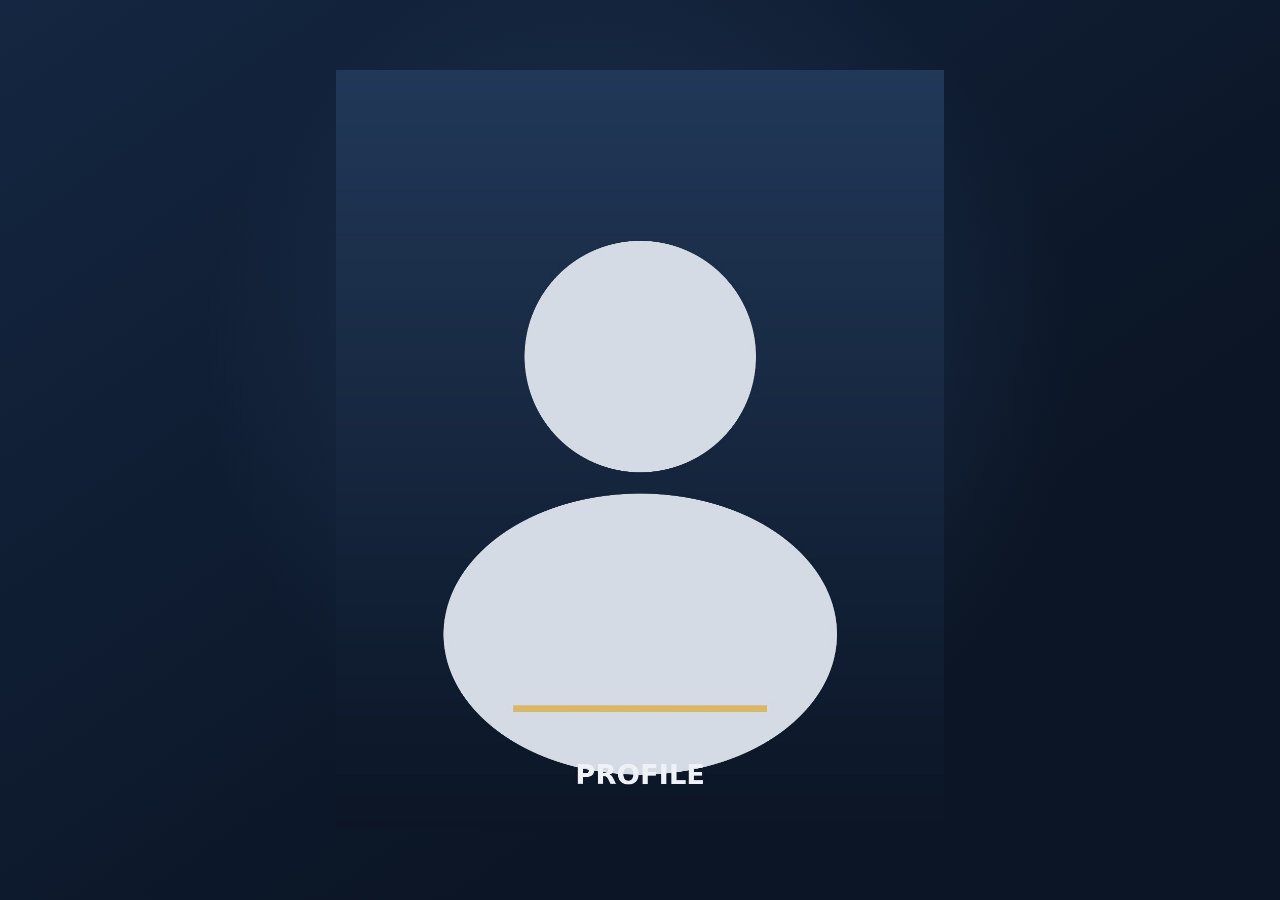
==== index.html @ e7e8032f "Create static employee profile signature page" ====
<!doctype html>
<html lang="id">
  <head>
    <meta charset="utf-8">
    <meta name="viewport" content="width=device-width, initial-scale=1, viewport-fit=cover">
    <meta name="theme-color" content="#0b1525">
    <meta name="description" content="Profil karyawan dan tanda tangan digital.">
    <title>Profil Karyawan</title>
    <link rel="preload" as="image" href="assets/profile.jpg" type="image/jpeg">
    <link rel="preload" as="image" href="assets/signature.png" type="image/png">
    <link rel="icon" type="image/svg+xml" href="data:image/svg+xml,%3Csvg xmlns='http://www.w3.org/2000/svg' viewBox='0 0 64 64'%3E%3Crect width='64' height='64' rx='16' fill='%230b1525'/%3E%3Ccircle cx='32' cy='23' r='10' fill='%23d9b765'/%3E%3Cpath d='M14 54c2-12 9-18 18-18s16 6 18 18' fill='%23d9b765'/%3E%3C/svg%3E">
    <style>
      :root {
        color-scheme: dark;
        --page-bg: #0b1525;
        --page-bg-soft: #142641;
        --accent: #d9b765;
        --text: #f5f7fb;
        --muted: #b9c3d2;
        --transition-duration: 760ms;
      }

      *,
      *::before,
      *::after {
        box-sizing: border-box;
      }

      html,
      body {
        width: 100%;
        height: 100%;
        margin: 0;
        overflow: hidden;
        overscroll-behavior: none;
        background: var(--page-bg);
      }

      body {
        min-height: 100vh;
        min-height: 100dvh;
        font-family: Inter, ui-sans-serif, system-ui, -apple-system, BlinkMacSystemFont, "Segoe UI", sans-serif;
        color: var(--text);
        -webkit-tap-highlight-color: transparent;
      }

      .viewer {
        position: relative;
        display: grid;
        width: 100%;
        height: 100vh;
        height: 100dvh;
        place-items: center;
        overflow: hidden;
        isolation: isolate;
        cursor: pointer;
        touch-action: manipulation;
        user-select: none;
        -webkit-user-select: none;
      }

      .viewer::before {
        position: absolute;
        z-index: -1;
        inset: 0;
        background:
          radial-gradient(circle at 50% 40%, rgb(47 73 110 / 52%), transparent 52%),
          linear-gradient(145deg, var(--page-bg-soft), var(--page-bg) 68%);
        content: "";
      }

      .viewer:focus-visible {
        outline: 3px solid var(--accent);
        outline-offset: -6px;
      }

      .image-frame {
        position: absolute;
        inset: max(1.25rem, env(safe-area-inset-top)) max(1.25rem, env(safe-area-inset-right))
          max(1.25rem, env(safe-area-inset-bottom)) max(1.25rem, env(safe-area-inset-left));
        display: grid;
        place-items: center;
      }

      .visual {
        display: block;
        width: min(92vw, 960px);
        height: min(86vh, 760px);
        height: min(86dvh, 760px);
        max-width: 100%;
        max-height: 100%;
        object-fit: contain;
        opacity: 0;
        pointer-events: none;
        transform: scale(1.025);
        transition:
          opacity var(--transition-duration) ease,
          transform var(--transition-duration) cubic-bezier(0.22, 1, 0.36, 1);
        -webkit-user-drag: none;
      }

      .profile {
        opacity: 1;
        transform: scale(1);
      }

      .viewer.is-signature .profile,
      .viewer.has-error .profile {
        opacity: 0;
        transform: scale(0.965);
      }

      .viewer.is-signature .signature {
        opacity: 1;
        transform: scale(1);
      }

      .fallback {
        position: absolute;
        width: min(88vw, 32rem);
        padding: 1.25rem 1.5rem;
        border: 1px solid rgb(255 255 255 / 14%);
        border-radius: 1rem;
        background: rgb(7 16 29 / 72%);
        box-shadow: 0 1.5rem 4rem rgb(0 0 0 / 24%);
        color: var(--muted);
        font-size: 1rem;
        line-height: 1.6;
        text-align: center;
        opacity: 0;
        pointer-events: none;
        transform: translateY(0.5rem);
        transition:
          opacity 300ms ease,
          transform 300ms ease;
        backdrop-filter: blur(12px);
      }

      .viewer.has-error .fallback {
        opacity: 1;
        transform: translateY(0);
      }

      @media (orientation: landscape) and (max-height: 520px) {
        .image-frame {
          inset: max(0.75rem, env(safe-area-inset-top)) max(1rem, env(safe-area-inset-right))
            max(0.75rem, env(safe-area-inset-bottom)) max(1rem, env(safe-area-inset-left));
        }

        .visual {
          width: min(88vw, 960px);
          height: min(90dvh, 560px);
        }
      }

      @media (prefers-reduced-motion: reduce) {
        :root {
          --transition-duration: 1ms;
        }

        .visual,
        .fallback {
          transform: none !important;
          transition-property: opacity;
        }
      }
    </style>
  </head>
  <body>
    <main
      class="viewer"
      id="viewer"
      role="button"
      tabindex="0"
      aria-label="Tampilkan gambar nama dan tanda tangan"
      aria-live="polite"
    >
      <div class="image-frame" aria-hidden="false">
        <img
          class="visual profile"
          id="profileImage"
          src="assets/profile.jpg"
          alt="Foto profil karyawan"
          draggable="false"
          decoding="async"
        >
      </div>

      <div class="image-frame" aria-hidden="true" id="signatureFrame">
        <img
          class="visual signature"
          id="signatureImage"
          src="assets/signature.png"
          alt="Nama dan tanda tangan karyawan"
          draggable="false"
          decoding="async"
        >
      </div>

      <p class="fallback" id="fallback" role="status" hidden>
        Gambar tidak dapat dimuat. Silakan periksa kembali file di folder assets.
      </p>
    </main>

    <script>
      (() => {
        "use strict";

        const HOLD_DURATION = 2500;
        const viewer = document.getElementById("viewer");
        const profileImage = document.getElementById("profileImage");
        const signatureImage = document.getElementById("signatureImage");
        const signatureFrame = document.getElementById("signatureFrame");
        const fallback = document.getElementById("fallback");
        let transitionStarted = false;
        let automaticTransition;

        const waitForImage = (image) => {
          if (image.complete) {
            return image.naturalWidth > 0
              ? Promise.resolve()
              : Promise.reject(new Error("Image failed to load"));
          }

          return new Promise((resolve, reject) => {
            image.addEventListener("load", resolve, { once: true });
            image.addEventListener(
              "error",
              () => reject(new Error("Image failed to load")),
              { once: true }
            );
          });
        };

        const signatureReady = waitForImage(signatureImage);

        const showFallback = () => {
          if (transitionStarted) return;
          transitionStarted = true;
          window.clearTimeout(automaticTransition);
          fallback.hidden = false;
          viewer.classList.add("has-error");
          viewer.removeAttribute("role");
          viewer.removeAttribute("tabindex");
          viewer.removeAttribute("aria-label");
        };

        const showSignature = () => {
          if (transitionStarted) return;
          transitionStarted = true;
          window.clearTimeout(automaticTransition);
          signatureFrame.setAttribute("aria-hidden", "false");
          profileImage.setAttribute("aria-hidden", "true");
          viewer.classList.add("is-signature");
          viewer.removeAttribute("role");
          viewer.removeAttribute("tabindex");
          viewer.removeAttribute("aria-label");
        };

        const requestSignature = () => {
          if (transitionStarted) return;
          window.clearTimeout(automaticTransition);
          signatureReady.then(showSignature).catch(showFallback);
        };

        automaticTransition = window.setTimeout(requestSignature, HOLD_DURATION);

        viewer.addEventListener("click", requestSignature);
        viewer.addEventListener("keydown", (event) => {
          if (event.key === "Enter" || event.key === " ") {
            event.preventDefault();
            requestSignature();
          }
        });

        waitForImage(profileImage).catch(showFallback);
      })();
    </script>
  </body>
</html>
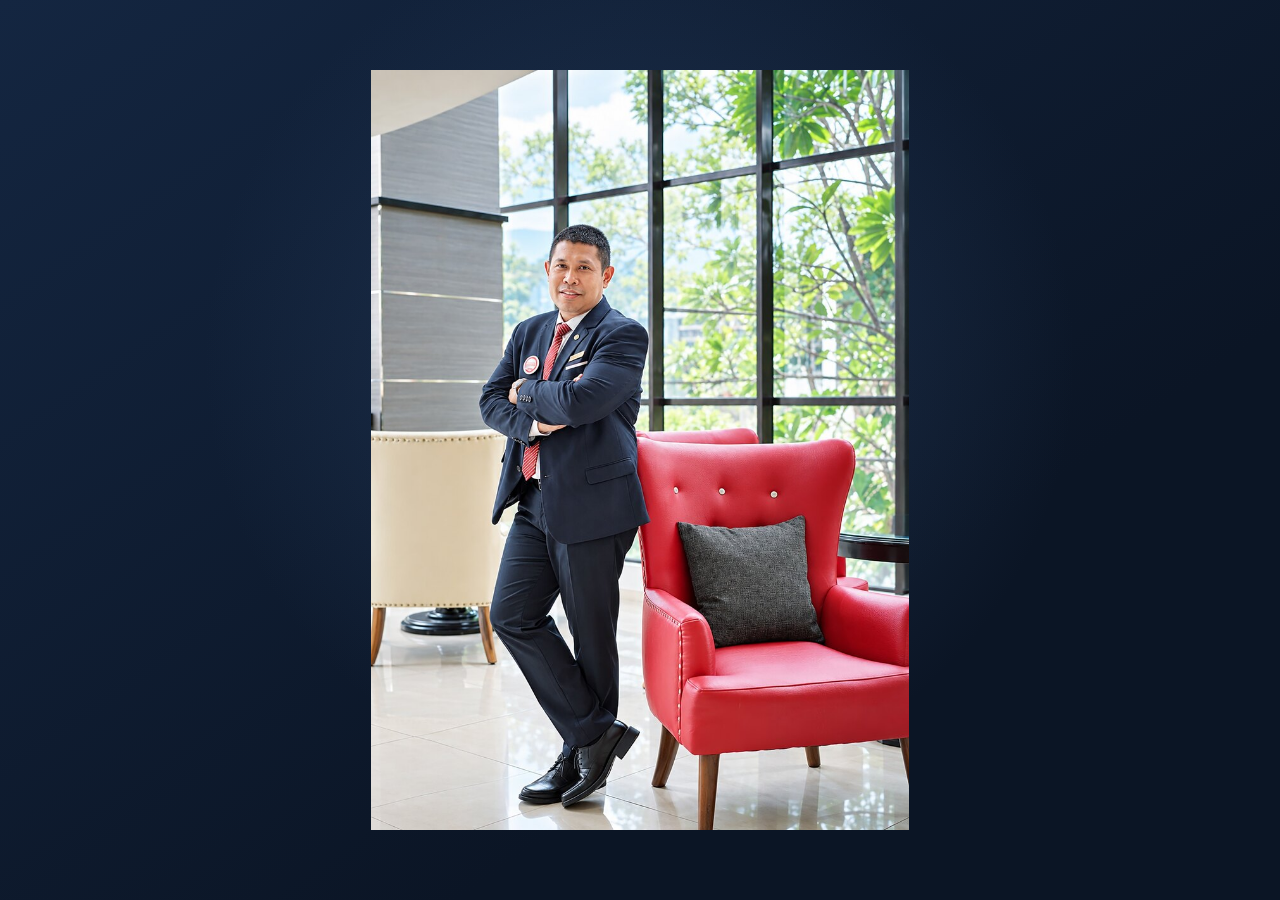
==== commit 9f4d1237: "Add employee profile, signature, and company branding" ====
--- a/index.html
+++ b/index.html
@@ -8,6 +8,7 @@
     <title>Profil Karyawan</title>
     <link rel="preload" as="image" href="assets/profile.jpg" type="image/jpeg">
     <link rel="preload" as="image" href="assets/signature.png" type="image/png">
+    <link rel="preload" as="image" href="assets/logo.jpg" type="image/jpeg">
     <link rel="icon" type="image/svg+xml" href="data:image/svg+xml,%3Csvg xmlns='http://www.w3.org/2000/svg' viewBox='0 0 64 64'%3E%3Crect width='64' height='64' rx='16' fill='%230b1525'/%3E%3Ccircle cx='32' cy='23' r='10' fill='%23d9b765'/%3E%3Cpath d='M14 54c2-12 9-18 18-18s16 6 18 18' fill='%23d9b765'/%3E%3C/svg%3E">
     <style>
       :root {
@@ -17,6 +18,8 @@
         --accent: #d9b765;
         --text: #f5f7fb;
         --muted: #b9c3d2;
+        --paper: #ffffff;
+        --ink: #16243a;
         --transition-duration: 760ms;
       }
 
@@ -67,6 +70,11 @@
           radial-gradient(circle at 50% 40%, rgb(47 73 110 / 52%), transparent 52%),
           linear-gradient(145deg, var(--page-bg-soft), var(--page-bg) 68%);
         content: "";
+        transition: opacity var(--transition-duration) ease;
+      }
+
+      .viewer.is-signature::before {
+        opacity: 0.78;
       }
 
       .viewer:focus-visible {
@@ -82,7 +90,7 @@
         place-items: center;
       }
 
-      .visual {
+      .profile {
         display: block;
         width: min(92vw, 960px);
         height: min(86vh, 760px);
@@ -90,29 +98,103 @@
         max-width: 100%;
         max-height: 100%;
         object-fit: contain;
+        opacity: 1;
+        pointer-events: none;
+        transform: scale(1);
+        transition:
+          opacity var(--transition-duration) ease,
+          transform var(--transition-duration) cubic-bezier(0.22, 1, 0.36, 1);
+        -webkit-user-drag: none;
+      }
+
+      .viewer.is-signature .profile,
+      .viewer.has-error .profile {
+        opacity: 0;
+        transform: scale(0.965);
+      }
+
+      .signature-card {
+        display: grid;
+        grid-template-columns: minmax(0, 1fr) minmax(0, 1.05fr);
+        gap: clamp(0.8rem, 3.5vw, 3.25rem);
+        align-items: center;
+        width: min(92vw, 1080px);
+        max-width: 100%;
+        max-height: 100%;
+        padding: clamp(1rem, 4vw, 3.25rem);
+        overflow: hidden;
+        border: 1px solid rgb(217 183 101 / 38%);
+        border-radius: clamp(1rem, 3vw, 2rem);
+        background: var(--paper);
+        box-shadow: 0 1.75rem 5rem rgb(0 0 0 / 32%);
+        color: var(--ink);
         opacity: 0;
         pointer-events: none;
         transform: scale(1.025);
         transition:
           opacity var(--transition-duration) ease,
           transform var(--transition-duration) cubic-bezier(0.22, 1, 0.36, 1);
-        -webkit-user-drag: none;
-      }
-
-      .profile {
+      }
+
+      .viewer.is-signature .signature-card {
         opacity: 1;
         transform: scale(1);
       }
 
-      .viewer.is-signature .profile,
-      .viewer.has-error .profile {
-        opacity: 0;
-        transform: scale(0.965);
-      }
-
-      .viewer.is-signature .signature {
-        opacity: 1;
-        transform: scale(1);
+      .signature-art {
+        display: grid;
+        min-width: 0;
+        min-height: clamp(8rem, 28dvh, 18rem);
+        place-items: center;
+        padding-right: clamp(0.75rem, 2.5vw, 2.25rem);
+        border-right: 1px solid rgb(22 36 58 / 14%);
+      }
+
+      .signature {
+        display: block;
+        width: 100%;
+        height: clamp(8rem, 28dvh, 18rem);
+        object-fit: contain;
+        pointer-events: none;
+        -webkit-user-drag: none;
+      }
+
+      .identity {
+        display: grid;
+        min-width: 0;
+        align-content: center;
+        justify-items: start;
+      }
+
+      .brand-logo {
+        display: block;
+        width: clamp(3.5rem, 9vw, 6.5rem);
+        height: clamp(3.25rem, 8vw, 6rem);
+        margin-bottom: clamp(0.75rem, 2.4vw, 1.5rem);
+        object-fit: contain;
+        pointer-events: none;
+        -webkit-user-drag: none;
+      }
+
+      .employee-name {
+        max-width: 17ch;
+        margin: 0;
+        color: var(--ink);
+        font-size: clamp(1.05rem, 3.5vw, 2.35rem);
+        line-height: 1.12;
+        letter-spacing: -0.025em;
+      }
+
+      .employee-title {
+        margin: clamp(0.6rem, 1.8vw, 1rem) 0 0;
+        color: #526075;
+        font-size: clamp(0.75rem, 1.8vw, 1.05rem);
+        font-weight: 600;
+        line-height: 1.45;
+      }
+
+      .employee-title span {
+        color: #d8492d;
       }
 
       .fallback {
@@ -147,9 +229,52 @@
             max(0.75rem, env(safe-area-inset-bottom)) max(1rem, env(safe-area-inset-left));
         }
 
-        .visual {
+        .profile {
           width: min(88vw, 960px);
           height: min(90dvh, 560px);
+        }
+
+        .signature-card {
+          width: min(90vw, 960px);
+          padding: 0.8rem 1.25rem;
+        }
+
+        .signature-art,
+        .signature {
+          height: min(54dvh, 15rem);
+          min-height: 0;
+        }
+
+        .brand-logo {
+          width: 3.5rem;
+          height: 3.25rem;
+          margin-bottom: 0.45rem;
+        }
+
+        .employee-name {
+          font-size: clamp(1rem, 3.2vw, 1.65rem);
+        }
+
+        .employee-title {
+          margin-top: 0.35rem;
+          font-size: clamp(0.7rem, 1.7vw, 0.9rem);
+        }
+      }
+
+      @media (max-width: 420px) and (orientation: portrait) {
+        .signature-card {
+          grid-template-columns: minmax(0, 0.9fr) minmax(0, 1.1fr);
+          gap: 0.75rem;
+          padding: 1rem;
+        }
+
+        .signature-art {
+          min-height: 8.5rem;
+          padding-right: 0.75rem;
+        }
+
+        .signature {
+          height: 8.5rem;
         }
       }
 
@@ -158,7 +283,8 @@
           --transition-duration: 1ms;
         }
 
-        .visual,
+        .profile,
+        .signature-card,
         .fallback {
           transform: none !important;
           transition-property: opacity;
@@ -177,7 +303,7 @@
     >
       <div class="image-frame" aria-hidden="false">
         <img
-          class="visual profile"
+          class="profile"
           id="profileImage"
           src="assets/profile.jpg"
           alt="Foto profil karyawan"
@@ -187,14 +313,34 @@
       </div>
 
       <div class="image-frame" aria-hidden="true" id="signatureFrame">
-        <img
-          class="visual signature"
-          id="signatureImage"
-          src="assets/signature.png"
-          alt="Nama dan tanda tangan karyawan"
-          draggable="false"
-          decoding="async"
-        >
+        <section class="signature-card" aria-label="Identitas dan tanda tangan General Manager">
+          <div class="signature-art">
+            <img
+              class="signature"
+              id="signatureImage"
+              src="assets/signature.png"
+              alt="Tanda tangan Zacharias Marshel Hendrik"
+              draggable="false"
+              decoding="async"
+            >
+          </div>
+
+          <div class="identity">
+            <img
+              class="brand-logo"
+              id="companyLogo"
+              src="assets/logo.jpg"
+              alt="Logo Swiss-BelHotel International"
+              draggable="false"
+              decoding="async"
+            >
+            <h1 class="employee-name">Zacharias Marshel Hendrik</h1>
+            <p class="employee-title">
+              General Manager<br>
+              <span>Swiss-BelHotel Maleosan Manado</span>
+            </p>
+          </div>
+        </section>
       </div>
 
       <p class="fallback" id="fallback" role="status" hidden>
@@ -210,6 +356,7 @@
         const viewer = document.getElementById("viewer");
         const profileImage = document.getElementById("profileImage");
         const signatureImage = document.getElementById("signatureImage");
+        const companyLogo = document.getElementById("companyLogo");
         const signatureFrame = document.getElementById("signatureFrame");
         const fallback = document.getElementById("fallback");
         let transitionStarted = false;
@@ -232,7 +379,10 @@
           });
         };
 
-        const signatureReady = waitForImage(signatureImage);
+        const signatureReady = Promise.all([
+          waitForImage(signatureImage),
+          waitForImage(companyLogo),
+        ]);
 
         const showFallback = () => {
           if (transitionStarted) return;
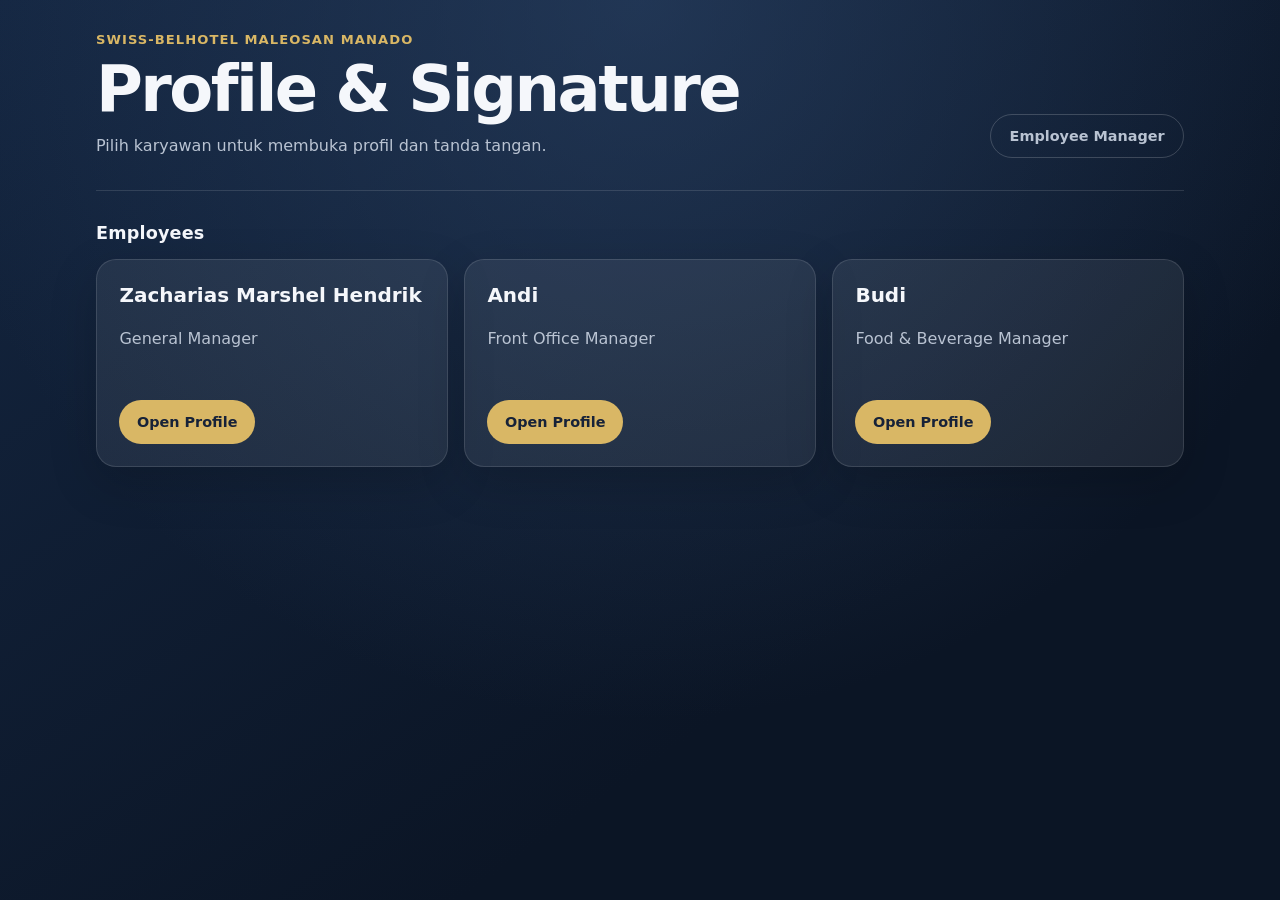
==== commit 85009384: "Add dynamic multi-employee profiles" ====
--- a/index.html
+++ b/index.html
@@ -4,427 +4,29 @@
     <meta charset="utf-8">
     <meta name="viewport" content="width=device-width, initial-scale=1, viewport-fit=cover">
     <meta name="theme-color" content="#0b1525">
-    <meta name="description" content="Profil karyawan dan tanda tangan digital.">
-    <title>Profil Karyawan</title>
-    <link rel="preload" as="image" href="assets/profile.jpg" type="image/jpeg">
-    <link rel="preload" as="image" href="assets/signature.png" type="image/png">
-    <link rel="preload" as="image" href="assets/logo.jpg" type="image/jpeg">
+    <meta name="description" content="Daftar profil dan tanda tangan karyawan Swiss-Belhotel Maleosan Manado.">
+    <title>Profile &amp; Signature</title>
+    <link rel="stylesheet" href="assets/directory.css">
     <link rel="icon" type="image/svg+xml" href="data:image/svg+xml,%3Csvg xmlns='http://www.w3.org/2000/svg' viewBox='0 0 64 64'%3E%3Crect width='64' height='64' rx='16' fill='%230b1525'/%3E%3Ccircle cx='32' cy='23' r='10' fill='%23d9b765'/%3E%3Cpath d='M14 54c2-12 9-18 18-18s16 6 18 18' fill='%23d9b765'/%3E%3C/svg%3E">
-    <style>
-      :root {
-        color-scheme: dark;
-        --page-bg: #0b1525;
-        --page-bg-soft: #142641;
-        --accent: #d9b765;
-        --text: #f5f7fb;
-        --muted: #b9c3d2;
-        --paper: #ffffff;
-        --ink: #16243a;
-        --transition-duration: 760ms;
-      }
-
-      *,
-      *::before,
-      *::after {
-        box-sizing: border-box;
-      }
-
-      html,
-      body {
-        width: 100%;
-        height: 100%;
-        margin: 0;
-        overflow: hidden;
-        overscroll-behavior: none;
-        background: var(--page-bg);
-      }
-
-      body {
-        min-height: 100vh;
-        min-height: 100dvh;
-        font-family: Inter, ui-sans-serif, system-ui, -apple-system, BlinkMacSystemFont, "Segoe UI", sans-serif;
-        color: var(--text);
-        -webkit-tap-highlight-color: transparent;
-      }
-
-      .viewer {
-        position: relative;
-        display: grid;
-        width: 100%;
-        height: 100vh;
-        height: 100dvh;
-        place-items: center;
-        overflow: hidden;
-        isolation: isolate;
-        cursor: pointer;
-        touch-action: manipulation;
-        user-select: none;
-        -webkit-user-select: none;
-      }
-
-      .viewer::before {
-        position: absolute;
-        z-index: -1;
-        inset: 0;
-        background:
-          radial-gradient(circle at 50% 40%, rgb(47 73 110 / 52%), transparent 52%),
-          linear-gradient(145deg, var(--page-bg-soft), var(--page-bg) 68%);
-        content: "";
-        transition: opacity var(--transition-duration) ease;
-      }
-
-      .viewer.is-signature::before {
-        opacity: 0.78;
-      }
-
-      .viewer:focus-visible {
-        outline: 3px solid var(--accent);
-        outline-offset: -6px;
-      }
-
-      .image-frame {
-        position: absolute;
-        inset: max(1.25rem, env(safe-area-inset-top)) max(1.25rem, env(safe-area-inset-right))
-          max(1.25rem, env(safe-area-inset-bottom)) max(1.25rem, env(safe-area-inset-left));
-        display: grid;
-        place-items: center;
-      }
-
-      .profile {
-        display: block;
-        width: min(92vw, 960px);
-        height: min(86vh, 760px);
-        height: min(86dvh, 760px);
-        max-width: 100%;
-        max-height: 100%;
-        object-fit: contain;
-        opacity: 1;
-        pointer-events: none;
-        transform: scale(1);
-        transition:
-          opacity var(--transition-duration) ease,
-          transform var(--transition-duration) cubic-bezier(0.22, 1, 0.36, 1);
-        -webkit-user-drag: none;
-      }
-
-      .viewer.is-signature .profile,
-      .viewer.has-error .profile {
-        opacity: 0;
-        transform: scale(0.965);
-      }
-
-      .signature-card {
-        display: grid;
-        grid-template-columns: minmax(0, 1fr) minmax(0, 1.05fr);
-        gap: clamp(0.8rem, 3.5vw, 3.25rem);
-        align-items: center;
-        width: min(92vw, 1080px);
-        max-width: 100%;
-        max-height: 100%;
-        padding: clamp(1rem, 4vw, 3.25rem);
-        overflow: hidden;
-        border: 1px solid rgb(217 183 101 / 38%);
-        border-radius: clamp(1rem, 3vw, 2rem);
-        background: var(--paper);
-        box-shadow: 0 1.75rem 5rem rgb(0 0 0 / 32%);
-        color: var(--ink);
-        opacity: 0;
-        pointer-events: none;
-        transform: scale(1.025);
-        transition:
-          opacity var(--transition-duration) ease,
-          transform var(--transition-duration) cubic-bezier(0.22, 1, 0.36, 1);
-      }
-
-      .viewer.is-signature .signature-card {
-        opacity: 1;
-        transform: scale(1);
-      }
-
-      .signature-art {
-        display: grid;
-        min-width: 0;
-        min-height: clamp(8rem, 28dvh, 18rem);
-        place-items: center;
-        padding-right: clamp(0.75rem, 2.5vw, 2.25rem);
-        border-right: 1px solid rgb(22 36 58 / 14%);
-      }
-
-      .signature {
-        display: block;
-        width: 100%;
-        height: clamp(8rem, 28dvh, 18rem);
-        object-fit: contain;
-        pointer-events: none;
-        -webkit-user-drag: none;
-      }
-
-      .identity {
-        display: grid;
-        min-width: 0;
-        align-content: center;
-        justify-items: start;
-      }
-
-      .brand-logo {
-        display: block;
-        width: clamp(3.5rem, 9vw, 6.5rem);
-        height: clamp(3.25rem, 8vw, 6rem);
-        margin-bottom: clamp(0.75rem, 2.4vw, 1.5rem);
-        object-fit: contain;
-        pointer-events: none;
-        -webkit-user-drag: none;
-      }
-
-      .employee-name {
-        max-width: 17ch;
-        margin: 0;
-        color: var(--ink);
-        font-size: clamp(1.05rem, 3.5vw, 2.35rem);
-        line-height: 1.12;
-        letter-spacing: -0.025em;
-      }
-
-      .employee-title {
-        margin: clamp(0.6rem, 1.8vw, 1rem) 0 0;
-        color: #526075;
-        font-size: clamp(0.75rem, 1.8vw, 1.05rem);
-        font-weight: 600;
-        line-height: 1.45;
-      }
-
-      .employee-title span {
-        color: #d8492d;
-      }
-
-      .fallback {
-        position: absolute;
-        width: min(88vw, 32rem);
-        padding: 1.25rem 1.5rem;
-        border: 1px solid rgb(255 255 255 / 14%);
-        border-radius: 1rem;
-        background: rgb(7 16 29 / 72%);
-        box-shadow: 0 1.5rem 4rem rgb(0 0 0 / 24%);
-        color: var(--muted);
-        font-size: 1rem;
-        line-height: 1.6;
-        text-align: center;
-        opacity: 0;
-        pointer-events: none;
-        transform: translateY(0.5rem);
-        transition:
-          opacity 300ms ease,
-          transform 300ms ease;
-        backdrop-filter: blur(12px);
-      }
-
-      .viewer.has-error .fallback {
-        opacity: 1;
-        transform: translateY(0);
-      }
-
-      @media (orientation: landscape) and (max-height: 520px) {
-        .image-frame {
-          inset: max(0.75rem, env(safe-area-inset-top)) max(1rem, env(safe-area-inset-right))
-            max(0.75rem, env(safe-area-inset-bottom)) max(1rem, env(safe-area-inset-left));
-        }
-
-        .profile {
-          width: min(88vw, 960px);
-          height: min(90dvh, 560px);
-        }
-
-        .signature-card {
-          width: min(90vw, 960px);
-          padding: 0.8rem 1.25rem;
-        }
-
-        .signature-art,
-        .signature {
-          height: min(54dvh, 15rem);
-          min-height: 0;
-        }
-
-        .brand-logo {
-          width: 3.5rem;
-          height: 3.25rem;
-          margin-bottom: 0.45rem;
-        }
-
-        .employee-name {
-          font-size: clamp(1rem, 3.2vw, 1.65rem);
-        }
-
-        .employee-title {
-          margin-top: 0.35rem;
-          font-size: clamp(0.7rem, 1.7vw, 0.9rem);
-        }
-      }
-
-      @media (max-width: 420px) and (orientation: portrait) {
-        .signature-card {
-          grid-template-columns: minmax(0, 0.9fr) minmax(0, 1.1fr);
-          gap: 0.75rem;
-          padding: 1rem;
-        }
-
-        .signature-art {
-          min-height: 8.5rem;
-          padding-right: 0.75rem;
-        }
-
-        .signature {
-          height: 8.5rem;
-        }
-      }
-
-      @media (prefers-reduced-motion: reduce) {
-        :root {
-          --transition-duration: 1ms;
-        }
-
-        .profile,
-        .signature-card,
-        .fallback {
-          transform: none !important;
-          transition-property: opacity;
-        }
-      }
-    </style>
+    <script src="assets/directory.js" defer></script>
   </head>
   <body>
-    <main
-      class="viewer"
-      id="viewer"
-      role="button"
-      tabindex="0"
-      aria-label="Tampilkan gambar nama dan tanda tangan"
-      aria-live="polite"
-    >
-      <div class="image-frame" aria-hidden="false">
-        <img
-          class="profile"
-          id="profileImage"
-          src="assets/profile.jpg"
-          alt="Foto profil karyawan"
-          draggable="false"
-          decoding="async"
-        >
-      </div>
+    <main class="directory-shell">
+      <header class="directory-header">
+        <div>
+          <p class="eyebrow">Memuat perusahaan…</p>
+          <h1>Profile &amp; Signature</h1>
+          <p class="intro">Pilih karyawan untuk membuka profil dan tanda tangan.</p>
+        </div>
+        <a class="admin-link" href="admin.html">Employee Manager</a>
+      </header>
 
-      <div class="image-frame" aria-hidden="true" id="signatureFrame">
-        <section class="signature-card" aria-label="Identitas dan tanda tangan General Manager">
-          <div class="signature-art">
-            <img
-              class="signature"
-              id="signatureImage"
-              src="assets/signature.png"
-              alt="Tanda tangan Zacharias Marshel Hendrik"
-              draggable="false"
-              decoding="async"
-            >
-          </div>
-
-          <div class="identity">
-            <img
-              class="brand-logo"
-              id="companyLogo"
-              src="assets/logo.jpg"
-              alt="Logo Swiss-BelHotel International"
-              draggable="false"
-              decoding="async"
-            >
-            <h1 class="employee-name">Zacharias Marshel Hendrik</h1>
-            <p class="employee-title">
-              General Manager<br>
-              <span>Swiss-BelHotel Maleosan Manado</span>
-            </p>
-          </div>
-        </section>
-      </div>
-
-      <p class="fallback" id="fallback" role="status" hidden>
-        Gambar tidak dapat dimuat. Silakan periksa kembali file di folder assets.
-      </p>
+      <section aria-labelledby="employeesTitle">
+        <h2 id="employeesTitle">Employees</h2>
+        <div class="employee-grid" id="employeeGrid" aria-live="polite">
+          <p class="loading">Memuat daftar karyawan…</p>
+        </div>
+      </section>
     </main>
-
-    <script>
-      (() => {
-        "use strict";
-
-        const HOLD_DURATION = 2500;
-        const viewer = document.getElementById("viewer");
-        const profileImage = document.getElementById("profileImage");
-        const signatureImage = document.getElementById("signatureImage");
-        const companyLogo = document.getElementById("companyLogo");
-        const signatureFrame = document.getElementById("signatureFrame");
-        const fallback = document.getElementById("fallback");
-        let transitionStarted = false;
-        let automaticTransition;
-
-        const waitForImage = (image) => {
-          if (image.complete) {
-            return image.naturalWidth > 0
-              ? Promise.resolve()
-              : Promise.reject(new Error("Image failed to load"));
-          }
-
-          return new Promise((resolve, reject) => {
-            image.addEventListener("load", resolve, { once: true });
-            image.addEventListener(
-              "error",
-              () => reject(new Error("Image failed to load")),
-              { once: true }
-            );
-          });
-        };
-
-        const signatureReady = Promise.all([
-          waitForImage(signatureImage),
-          waitForImage(companyLogo),
-        ]);
-
-        const showFallback = () => {
-          if (transitionStarted) return;
-          transitionStarted = true;
-          window.clearTimeout(automaticTransition);
-          fallback.hidden = false;
-          viewer.classList.add("has-error");
-          viewer.removeAttribute("role");
-          viewer.removeAttribute("tabindex");
-          viewer.removeAttribute("aria-label");
-        };
-
-        const showSignature = () => {
-          if (transitionStarted) return;
-          transitionStarted = true;
-          window.clearTimeout(automaticTransition);
-          signatureFrame.setAttribute("aria-hidden", "false");
-          profileImage.setAttribute("aria-hidden", "true");
-          viewer.classList.add("is-signature");
-          viewer.removeAttribute("role");
-          viewer.removeAttribute("tabindex");
-          viewer.removeAttribute("aria-label");
-        };
-
-        const requestSignature = () => {
-          if (transitionStarted) return;
-          window.clearTimeout(automaticTransition);
-          signatureReady.then(showSignature).catch(showFallback);
-        };
-
-        automaticTransition = window.setTimeout(requestSignature, HOLD_DURATION);
-
-        viewer.addEventListener("click", requestSignature);
-        viewer.addEventListener("keydown", (event) => {
-          if (event.key === "Enter" || event.key === " ") {
-            event.preventDefault();
-            requestSignature();
-          }
-        });
-
-        waitForImage(profileImage).catch(showFallback);
-      })();
-    </script>
   </body>
 </html>
--- a/assets/directory.css
+++ b/assets/directory.css
@@ -0,0 +1,175 @@
+:root {
+  color-scheme: dark;
+  --page-bg: #0b1525;
+  --page-bg-soft: #142641;
+  --accent: #d9b765;
+  --text: #f5f7fb;
+  --muted: #b9c3d2;
+  --panel: rgb(255 255 255 / 7%);
+}
+
+*,
+*::before,
+*::after {
+  box-sizing: border-box;
+}
+
+html {
+  min-width: 320px;
+  background: var(--page-bg);
+}
+
+body {
+  min-height: 100vh;
+  min-height: 100dvh;
+  margin: 0;
+  background:
+    radial-gradient(circle at 50% 0%, rgb(47 73 110 / 54%), transparent 45rem),
+    linear-gradient(145deg, var(--page-bg-soft), var(--page-bg) 68%);
+  color: var(--text);
+  font-family: Inter, ui-sans-serif, system-ui, -apple-system, BlinkMacSystemFont, "Segoe UI", sans-serif;
+}
+
+a {
+  color: inherit;
+}
+
+.directory-shell {
+  width: min(92%, 68rem);
+  margin: 0 auto;
+  padding: max(2rem, env(safe-area-inset-top)) 0 max(3rem, env(safe-area-inset-bottom));
+}
+
+.directory-header {
+  display: flex;
+  gap: 2rem;
+  align-items: end;
+  justify-content: space-between;
+  padding-bottom: 2rem;
+  border-bottom: 1px solid rgb(255 255 255 / 12%);
+}
+
+.eyebrow {
+  margin: 0 0 0.65rem;
+  color: var(--accent);
+  font-size: 0.82rem;
+  font-weight: 700;
+  letter-spacing: 0.08em;
+  text-transform: uppercase;
+}
+
+h1,
+h2,
+p {
+  margin-top: 0;
+}
+
+h1 {
+  margin-bottom: 0.7rem;
+  font-size: clamp(2rem, 6vw, 4rem);
+  line-height: 1;
+  letter-spacing: -0.04em;
+}
+
+.intro {
+  max-width: 40rem;
+  margin-bottom: 0;
+  color: var(--muted);
+  font-size: 1rem;
+  line-height: 1.6;
+}
+
+.admin-link,
+.open-profile {
+  display: inline-flex;
+  min-height: 2.75rem;
+  align-items: center;
+  justify-content: center;
+  border-radius: 999px;
+  font-size: 0.9rem;
+  font-weight: 700;
+  text-decoration: none;
+}
+
+.admin-link {
+  flex: none;
+  padding: 0 1.15rem;
+  border: 1px solid rgb(255 255 255 / 18%);
+  color: var(--muted);
+}
+
+.admin-link:hover,
+.admin-link:focus-visible {
+  border-color: var(--accent);
+  color: var(--text);
+}
+
+section {
+  padding-top: 2rem;
+}
+
+h2 {
+  margin-bottom: 1rem;
+  font-size: 1.1rem;
+  letter-spacing: 0.01em;
+}
+
+.employee-grid {
+  display: grid;
+  grid-template-columns: repeat(auto-fit, minmax(min(100%, 17rem), 1fr));
+  gap: 1rem;
+}
+
+.employee-card {
+  display: grid;
+  min-height: 13rem;
+  padding: 1.4rem;
+  border: 1px solid rgb(255 255 255 / 12%);
+  border-radius: 1.25rem;
+  background: var(--panel);
+  box-shadow: 0 1rem 3rem rgb(0 0 0 / 18%);
+}
+
+.employee-card h3 {
+  margin: 0 0 0.45rem;
+  font-size: 1.25rem;
+  line-height: 1.25;
+}
+
+.employee-card p {
+  margin-bottom: 1.5rem;
+  color: var(--muted);
+  line-height: 1.5;
+}
+
+.open-profile {
+  align-self: end;
+  justify-self: start;
+  padding: 0 1.1rem;
+  background: var(--accent);
+  color: #172238;
+}
+
+.open-profile:hover,
+.open-profile:focus-visible {
+  filter: brightness(1.08);
+}
+
+.loading,
+.error-message {
+  grid-column: 1 / -1;
+  padding: 1rem 0;
+  color: var(--muted);
+  line-height: 1.6;
+}
+
+@media (max-width: 640px) {
+  .directory-header {
+    display: grid;
+    align-items: start;
+  }
+
+  .admin-link {
+    justify-self: start;
+  }
+}
